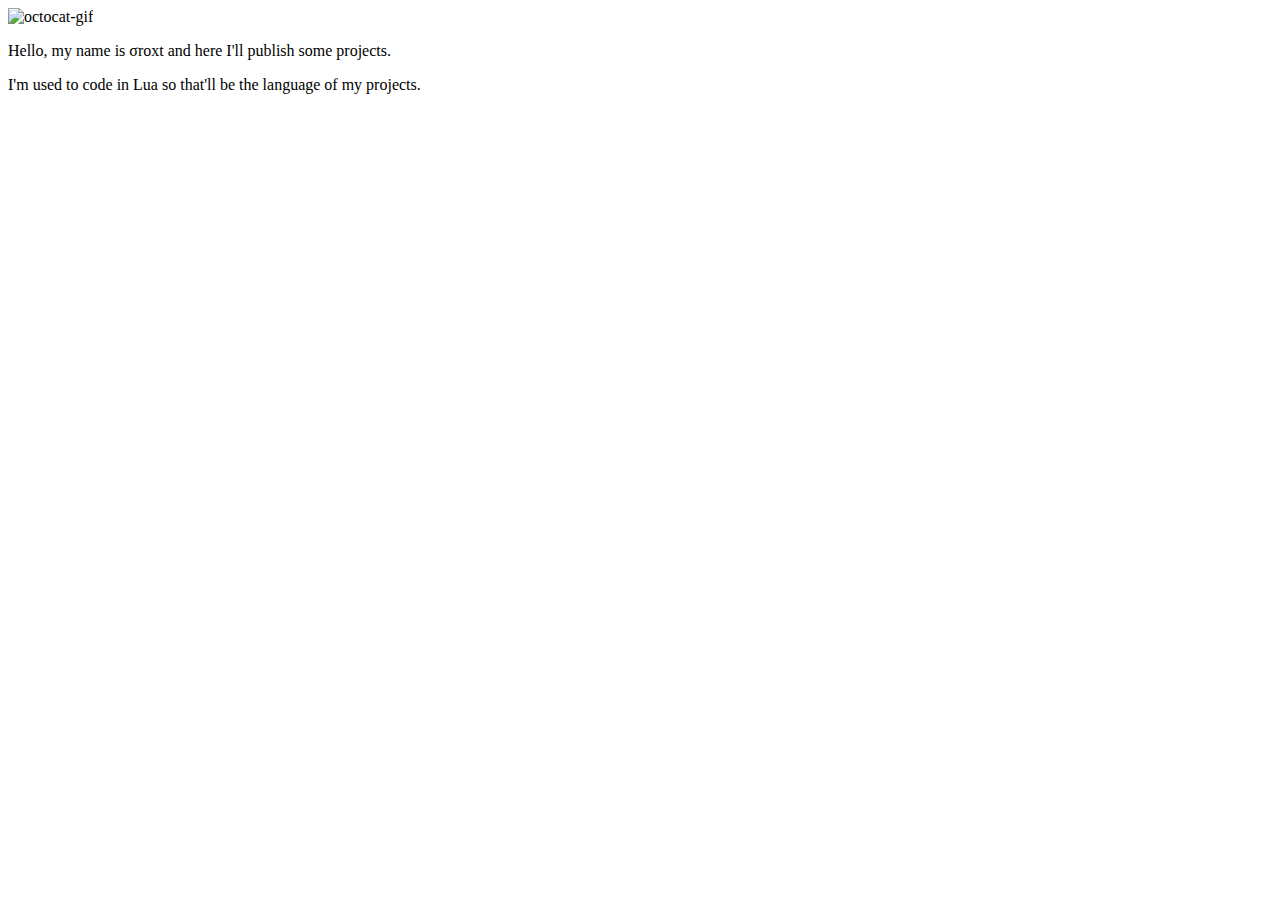
==== index.html @ eb8fb13e "Update index.html" ====
<!DOCTYPE html>

<html>
<head>
  <meta http-equiv="Content-Type" content="text/html; charset=utf-8"/>
  <title>Welcome to SigmaRoxt's page</title>
 <!--  <LINK href="styles.css" rel="stylesheet" type="text/css"> -->
</head>

<body>

<img src="https://octodex.github.com/images/daftpunktocat-thomas.gif" id="octocat" alt="octocat-gif" />

<!-- Change this code here by copy and pasting your template on line 15 -->
<p>Hello, my name is σroxt and here I'll publish some projects.</p>
<p>I'm used to code in Lua so that'll be the language of my projects.</p>

</body>
</html>
---- styles.css ----

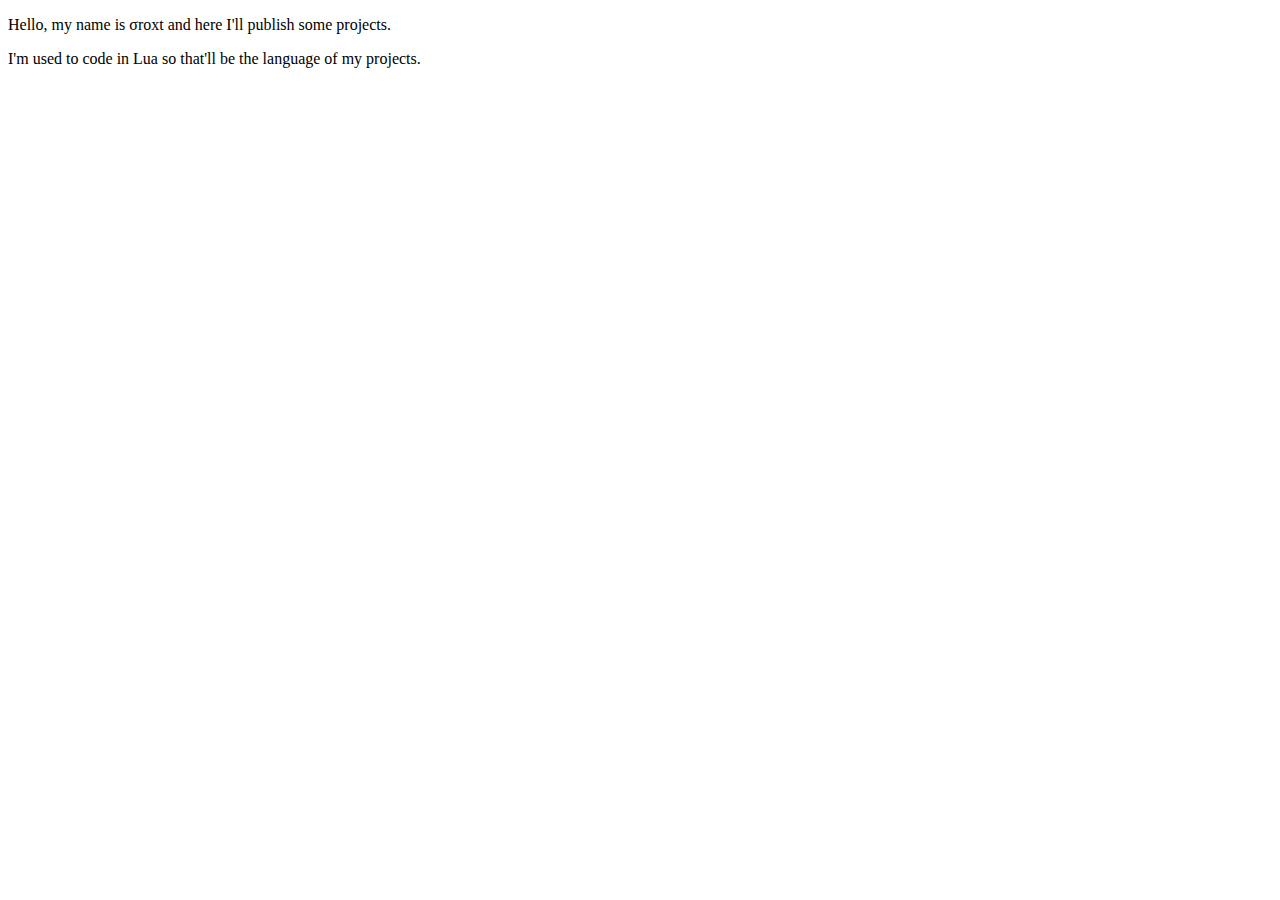
==== commit 5b96f222: "Update index.html" ====
--- a/index.html
+++ b/index.html
@@ -4,12 +4,11 @@
 <head>
   <meta http-equiv="Content-Type" content="text/html; charset=utf-8"/>
   <title>Welcome to SigmaRoxt's page</title>
- <!--  <LINK href="styles.css" rel="stylesheet" type="text/css"> -->
+  <LINK href="styles.css" rel="stylesheet" type="text/css">
 </head>
 
 <body>
 
-<img src="https://octodex.github.com/images/daftpunktocat-thomas.gif" id="octocat" alt="octocat-gif" />
 
 <!-- Change this code here by copy and pasting your template on line 15 -->
 <p>Hello, my name is σroxt and here I'll publish some projects.</p>
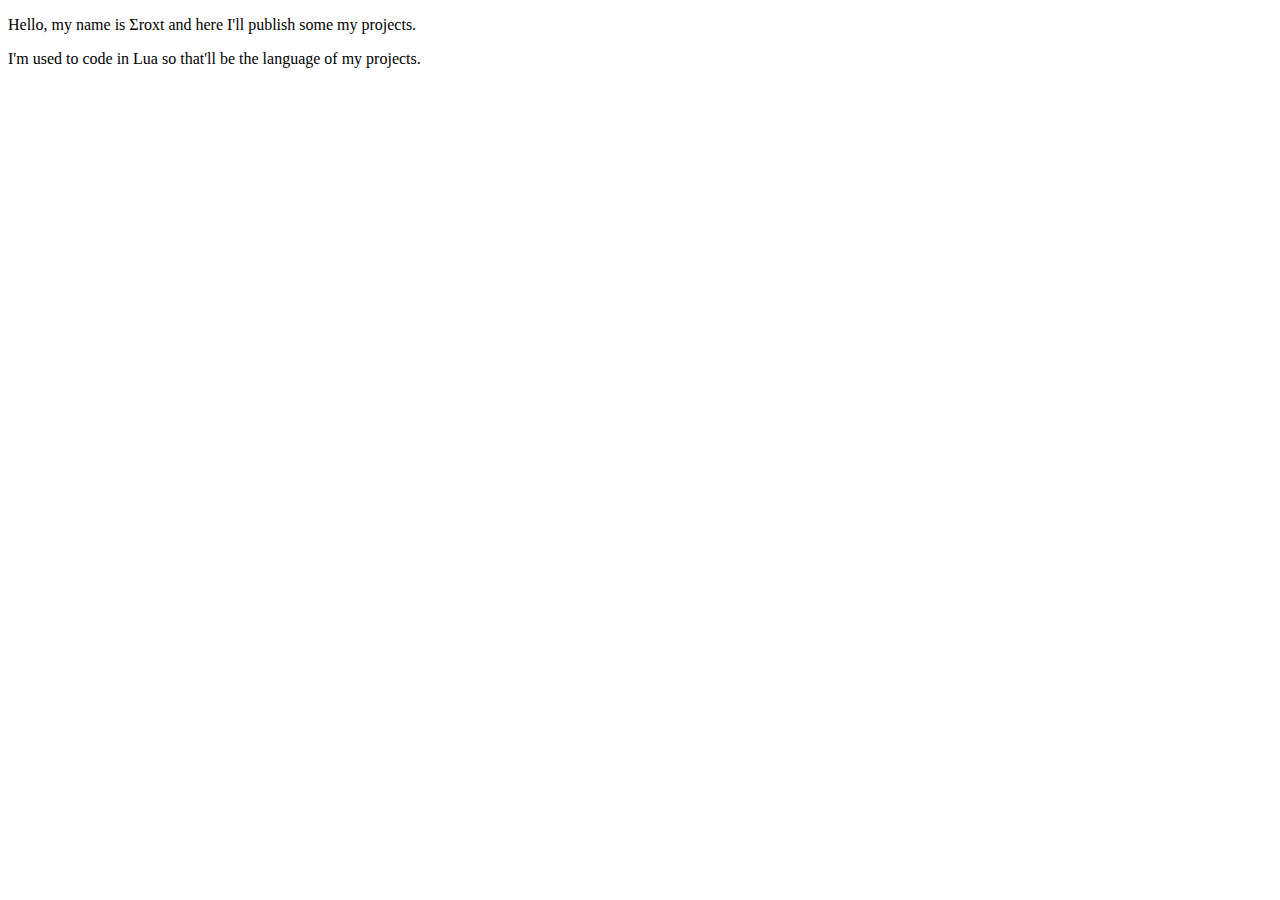
==== commit ed22e5c9: "Update index.html" ====
--- a/index.html
+++ b/index.html
@@ -11,7 +11,7 @@
 
 
 <!-- Change this code here by copy and pasting your template on line 15 -->
-<p>Hello, my name is σroxt and here I'll publish some projects.</p>
+<p>Hello, my name is Σroxt and here I'll publish some my projects.</p>
 <p>I'm used to code in Lua so that'll be the language of my projects.</p>
 
 </body>
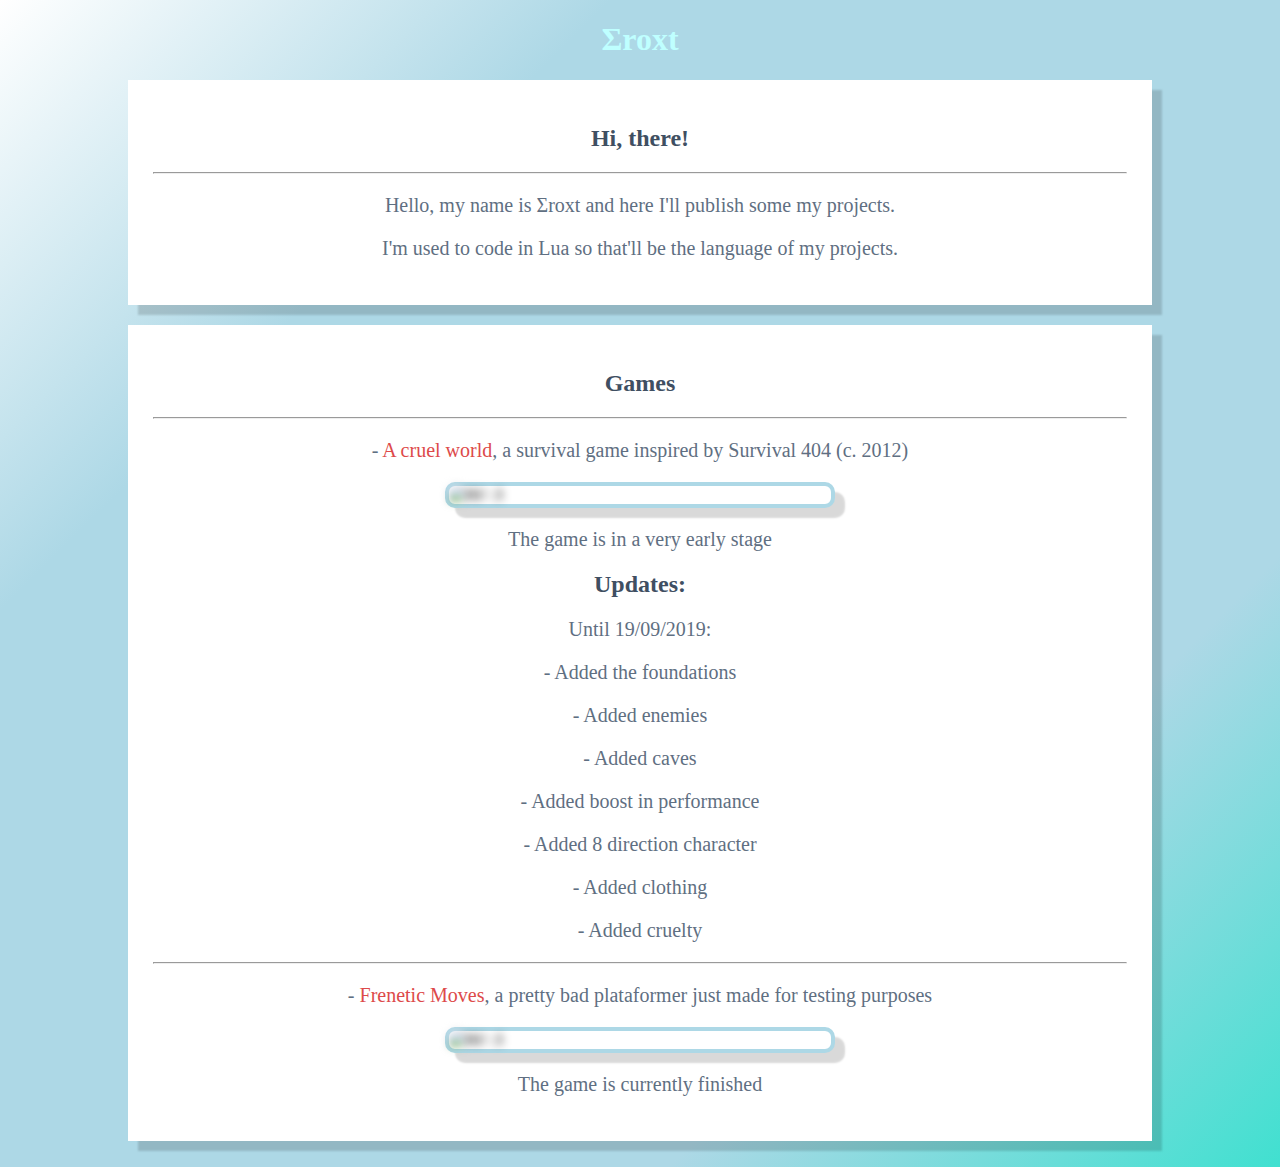
==== commit e3ff0d9b: "Update index.html" ====
--- a/index.html
+++ b/index.html
@@ -1,18 +1,55 @@
 <!DOCTYPE html>
 
 <html>
-<head>
-  <meta http-equiv="Content-Type" content="text/html; charset=utf-8"/>
-  <title>Welcome to SigmaRoxt's page</title>
-  <LINK href="styles.css" rel="stylesheet" type="text/css">
-</head>
+	<head>
+	  <meta http-equiv="Content-Type" content="text/html; charset=utf-8"/>
+	<meta name="google-site-verification" content="JkzohGpGeGGERTXKTF0axK5I2tNGrSZk2Ian2wn_a0w" />
+	  <title>Welcome to Σroxt's page</title>
+	  <LINK href="styles.css" rel="stylesheet" type="text/css">
+	</head>
 
-<body>
+	<body>
 
 
-<!-- Change this code here by copy and pasting your template on line 15 -->
-<p>Hello, my name is Σroxt and here I'll publish some my projects.</p>
-<p>I'm used to code in Lua so that'll be the language of my projects.</p>
+		<!-- Change this code here by copy and pasting your template on line 15 -->
+		<!-- <h1>-sigma-roxt</h1> -->
+		<h1>Σroxt</h1>
+		<div>
+			<h2 class="inverted">Hi, there!</h2>
+			<hr>
+			<p>Hello, my name is Σroxt and here I'll publish some my projects.</p>
+			<p>I'm used to code in Lua so that'll be the language of my projects.</p>
+		</div>
 
-</body>
+		<div>
+			<h2 class="inverted">Games</h2>
+			<hr>
+			<p> - <a href="">A cruel world</a>, a survival game inspired by Survival 404 (c. 2012)</p>
+			<div class="imgborder">
+				<img src="images/acw.jpg" alt="Hi! :3">
+				<span class="tooltiptext">A screenshot of the game</span>
+			</div>
+			<p>The game is in a very early stage</p>
+			<h2 class="inverted">Updates:</h2>
+			<p>Until 19/09/2019:</p>
+			
+			<p> - Added the foundations</p>
+			<p> - Added enemies</p>
+			<p> - Added caves</p>
+			<p> - Added boost in performance</p>
+			<p> - Added 8 direction character</p>
+			<p> - Added clothing</p>
+			<p> - Added cruelty</p>
+			
+			<hr>
+			<p> - <a href="https://sigmaroxt.itch.io/frenetic-moves">Frenetic Moves</a>, a pretty bad plataformer just made for testing purposes</p>
+			
+			<div class="imgborder">
+				<img src="images/fm.jpg" alt="Hi! :3">
+				<span class="tooltiptext">A screenshot of the game</span>
+			</div>
+			<p>The game is currently finished</p>
+		</div>
+		<br>
+	</body>
 </html>
--- a/styles.css
+++ b/styles.css
@@ -1 +1,90 @@
+body {
+	background-color: lightblue;
+	background-image: linear-gradient(-45deg,turquoise,lightblue,lightblue,lightblue, white);
+}
 
+h1 {
+	font-family: verdana;
+	color: #bfffff;
+	text-align: center;
+}
+
+p {
+	color: #5f6f82;
+	font-family: verdana;
+	font-size: 20px;
+	text-align: center;
+}
+div {
+	background-color: white;
+	width: 1024px;
+	padding: 25px;
+	box-sizing: border-box;
+	margin: auto;
+	margin-top: 20px;
+	box-shadow: 10px 10px 2px rgba(0, 0, 0, 0.15);
+}
+h2.inverted {
+	font-family: verdana;
+	color: #3f4f62;;
+	text-align: center;
+}
+a {
+	color: #dd4a4a;
+	text-decoration: none;
+}
+a:hover, a:active {
+	color: #dd4a4a;
+	text-shadow: 2px 2px 5px #dd4a4a;
+}
+
+.imgborder {
+	border: 4px solid lightblue;
+	border-radius: 10px;
+	padding: 0;
+	width: 40%;
+	display: block;
+	transition: box-shadow 2s ease-out;
+}
+img {
+	display: block;
+	width: 100%;
+	margin: 0;
+	border-radius: 5px;
+	transition: filter 1s ease-out;
+	filter: blur(4px);
+}
+img:hover {
+	
+	filter: blur(0px)
+}
+.imgborder:hover {
+	box-shadow: 0px 0px 8px 4px rgba(221, 74, 74, 0.5);
+}
+
+.imgborder .tooltiptext {
+	
+	width: 120px;
+	background-color: black;
+	color: #fff;
+	text-align: center;
+	padding: 5px 0;
+	border-radius: 4px;
+	left: 50%;
+	margin-left: -60px;
+	margin-top: 10px;
+	/* Position the tooltip text - see examples below! */
+	position: absolute;
+	z-index: 1;
+	opacity: 0;
+	transition: opacity 1s;
+	font-family: verdana;
+	text-shadow: 2px 2px 5px white;
+	
+	
+}
+
+.imgborder:hover .tooltiptext {
+	opacity: 1;
+	
+}
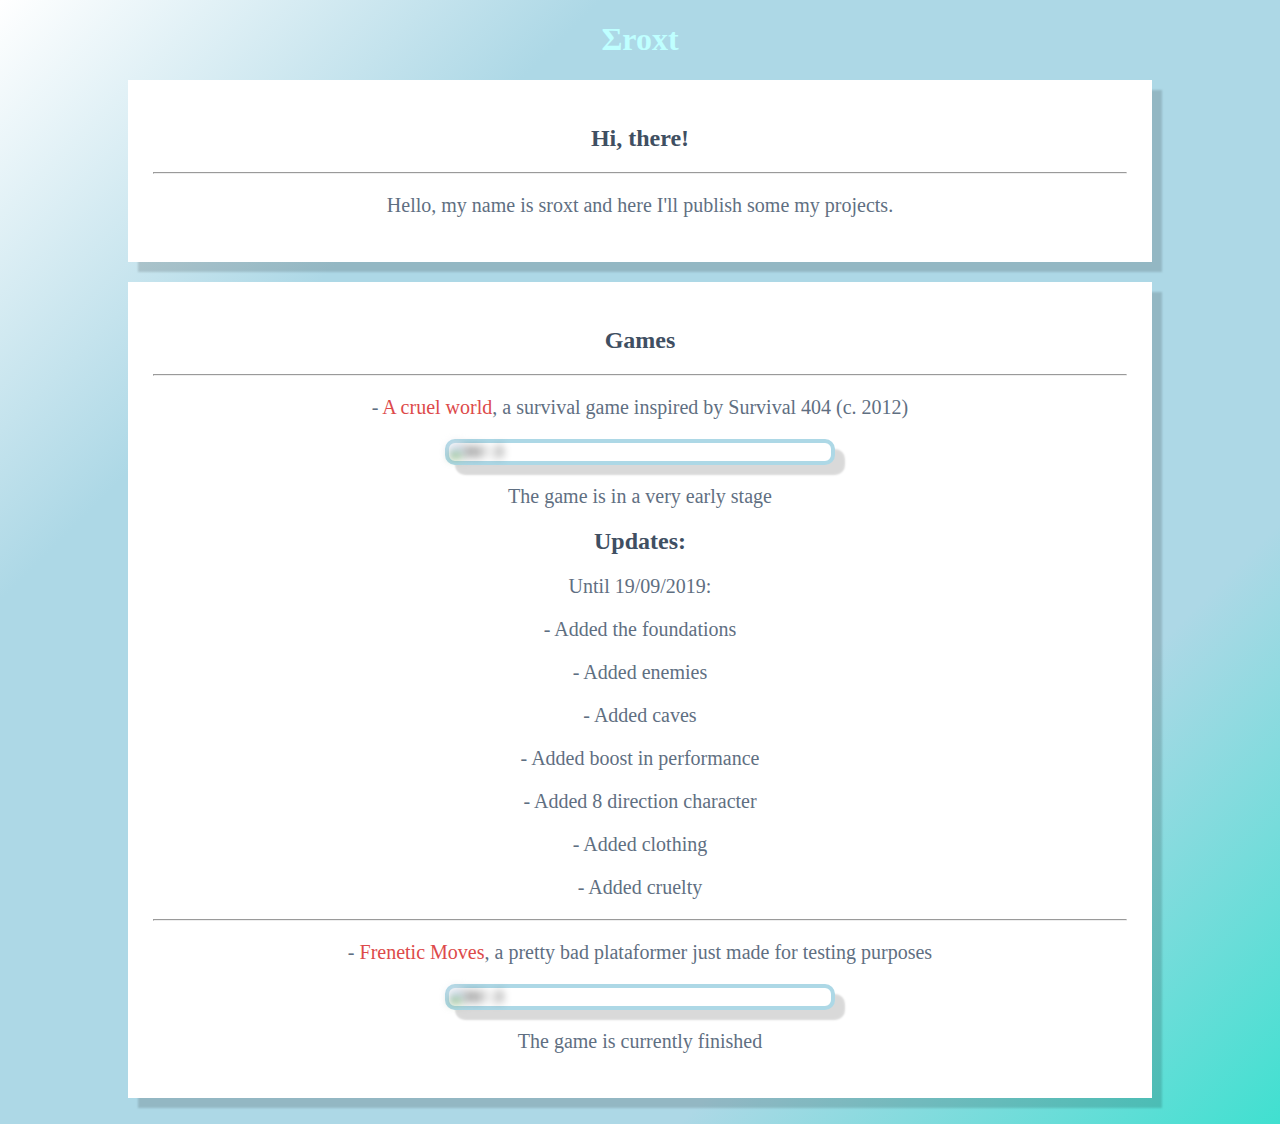
==== commit f352f2cc: "Update index.html" ====
--- a/index.html
+++ b/index.html
@@ -4,7 +4,7 @@
 	<head>
 	  <meta http-equiv="Content-Type" content="text/html; charset=utf-8"/>
 	<meta name="google-site-verification" content="JkzohGpGeGGERTXKTF0axK5I2tNGrSZk2Ian2wn_a0w" />
-	  <title>Welcome to Σroxt's page</title>
+	  <title>Welcome to sigmaroxt's page</title>
 	  <LINK href="styles.css" rel="stylesheet" type="text/css">
 	</head>
 
@@ -17,8 +17,8 @@
 		<div>
 			<h2 class="inverted">Hi, there!</h2>
 			<hr>
-			<p>Hello, my name is Σroxt and here I'll publish some my projects.</p>
-			<p>I'm used to code in Lua so that'll be the language of my projects.</p>
+			<p>Hello, my name is sroxt and here I'll publish some my projects.</p>
+			<!--<p>I'm used to code in Lua so that'll be the language of my projects.</p> -->
 		</div>
 
 		<div>
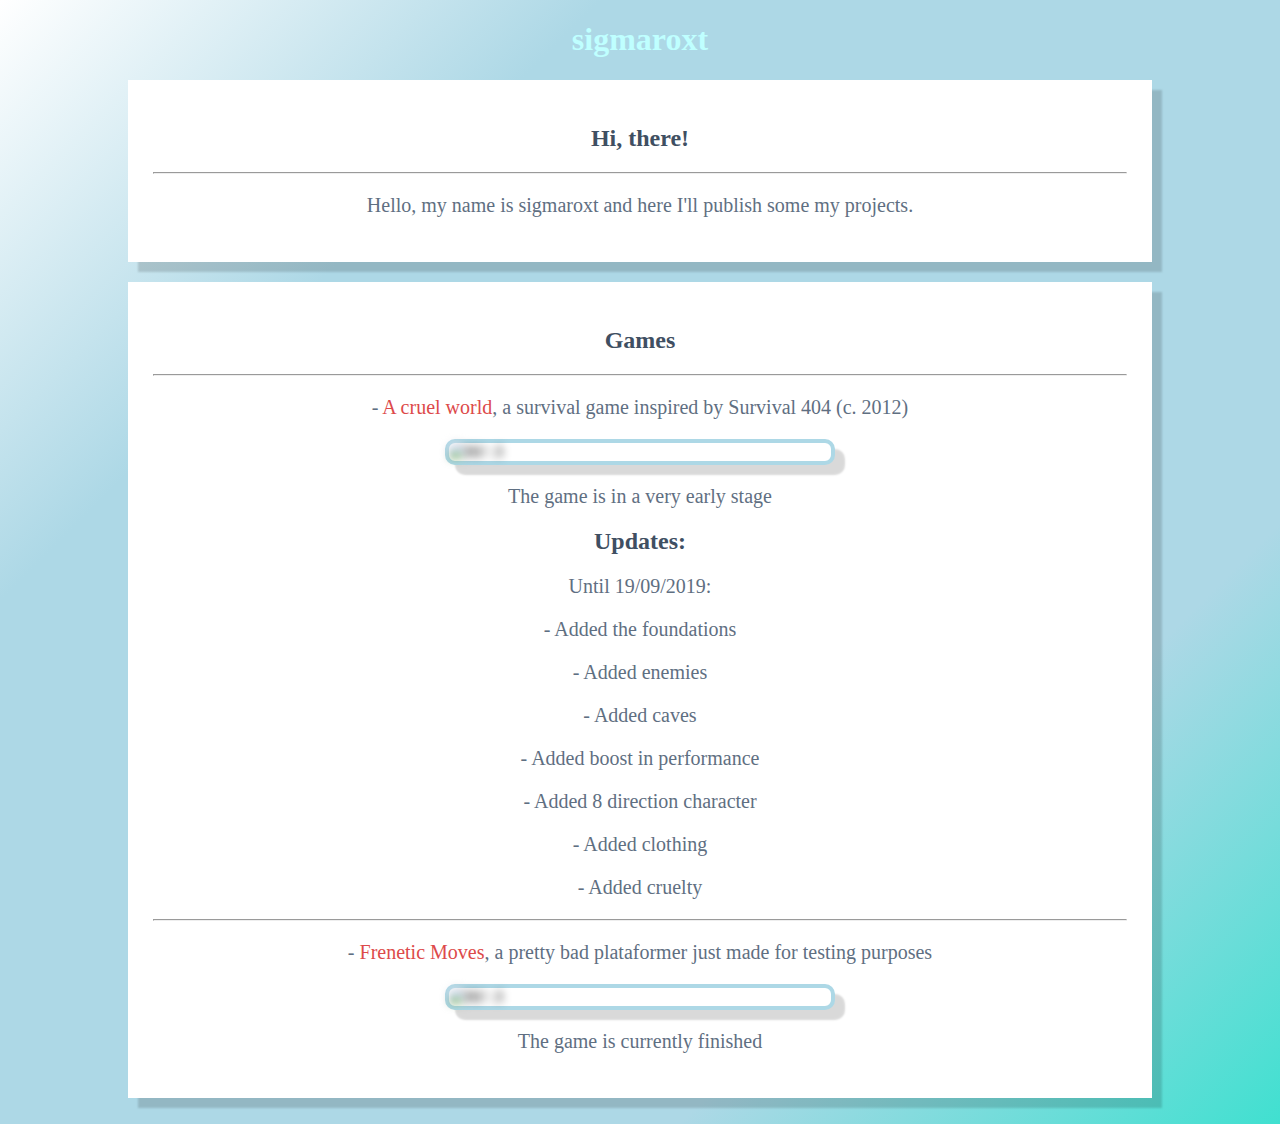
==== commit 6cc1c4ab: "Update index.html" ====
--- a/index.html
+++ b/index.html
@@ -13,11 +13,11 @@
 
 		<!-- Change this code here by copy and pasting your template on line 15 -->
 		<!-- <h1>-sigma-roxt</h1> -->
-		<h1>Σroxt</h1>
+		<h1>sigmaroxt</h1>
 		<div>
 			<h2 class="inverted">Hi, there!</h2>
 			<hr>
-			<p>Hello, my name is sroxt and here I'll publish some my projects.</p>
+			<p>Hello, my name is sigmaroxt and here I'll publish some my projects.</p>
 			<!--<p>I'm used to code in Lua so that'll be the language of my projects.</p> -->
 		</div>
 
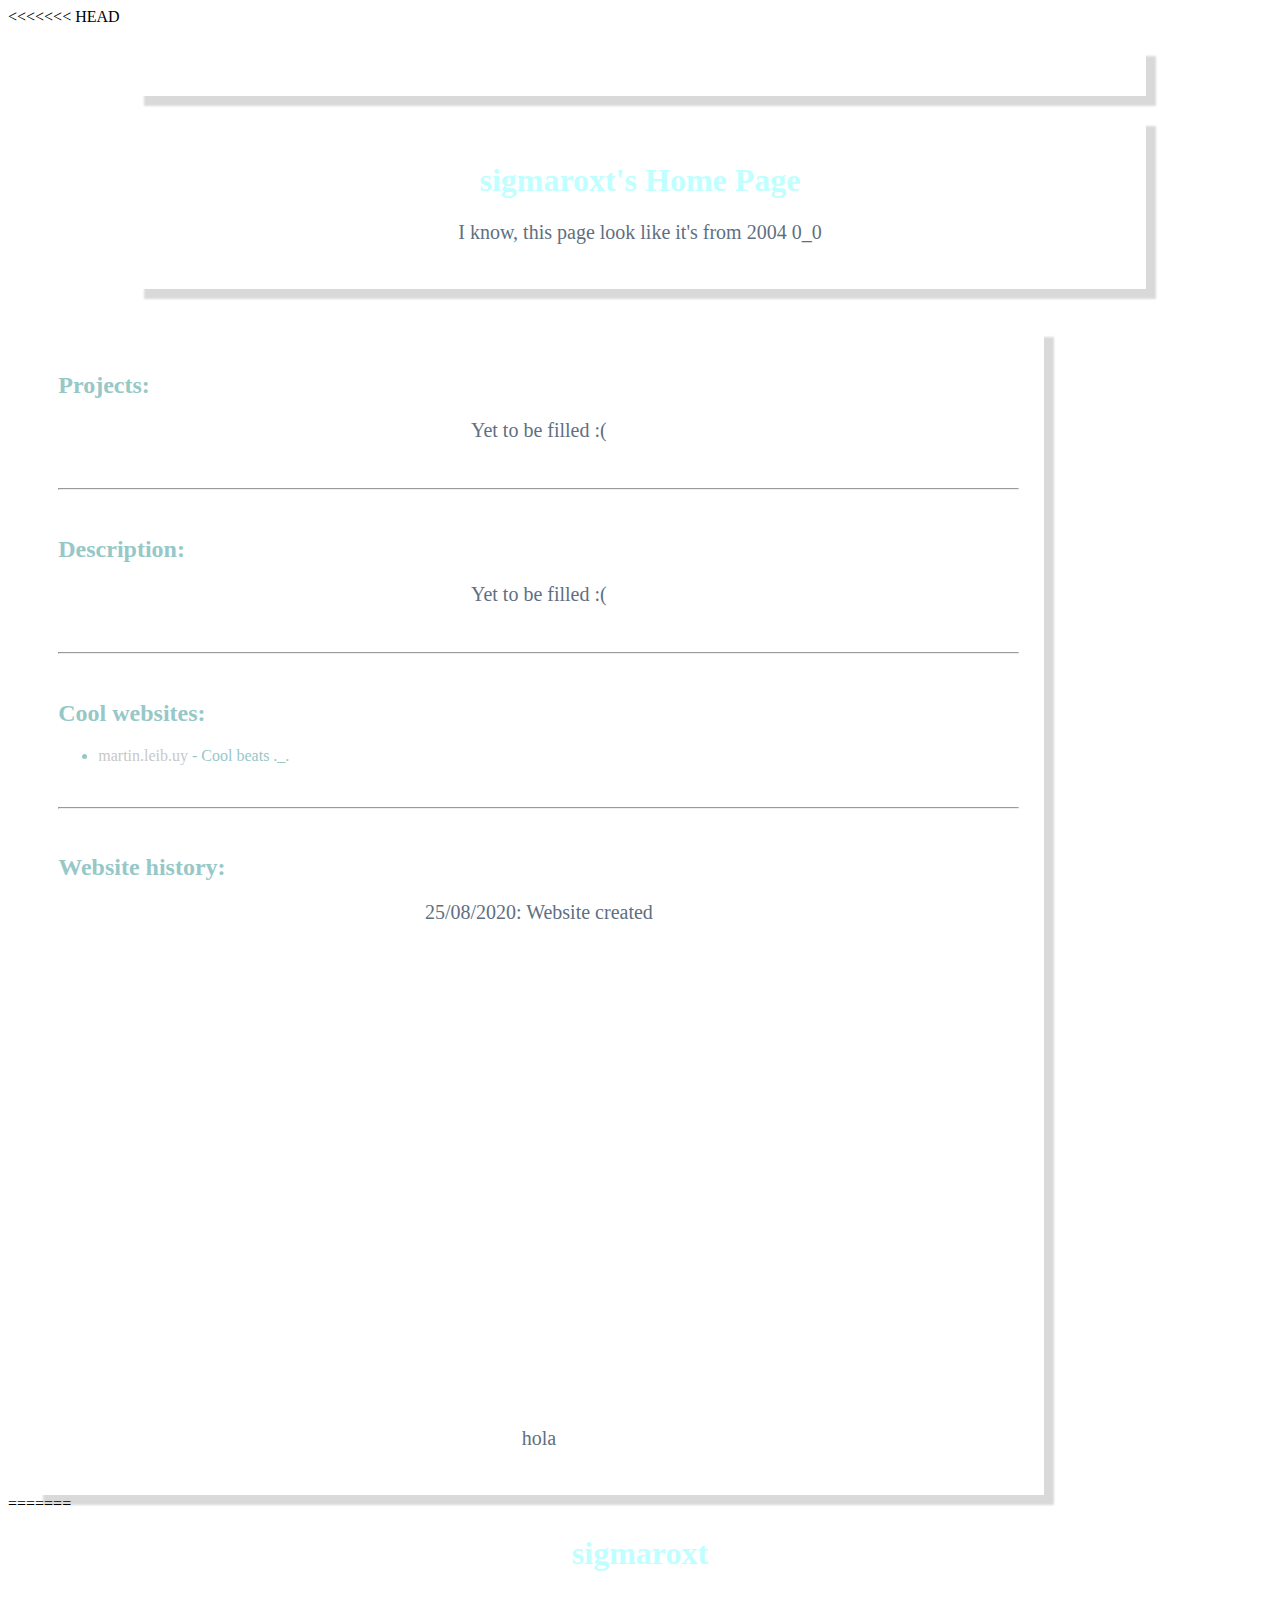
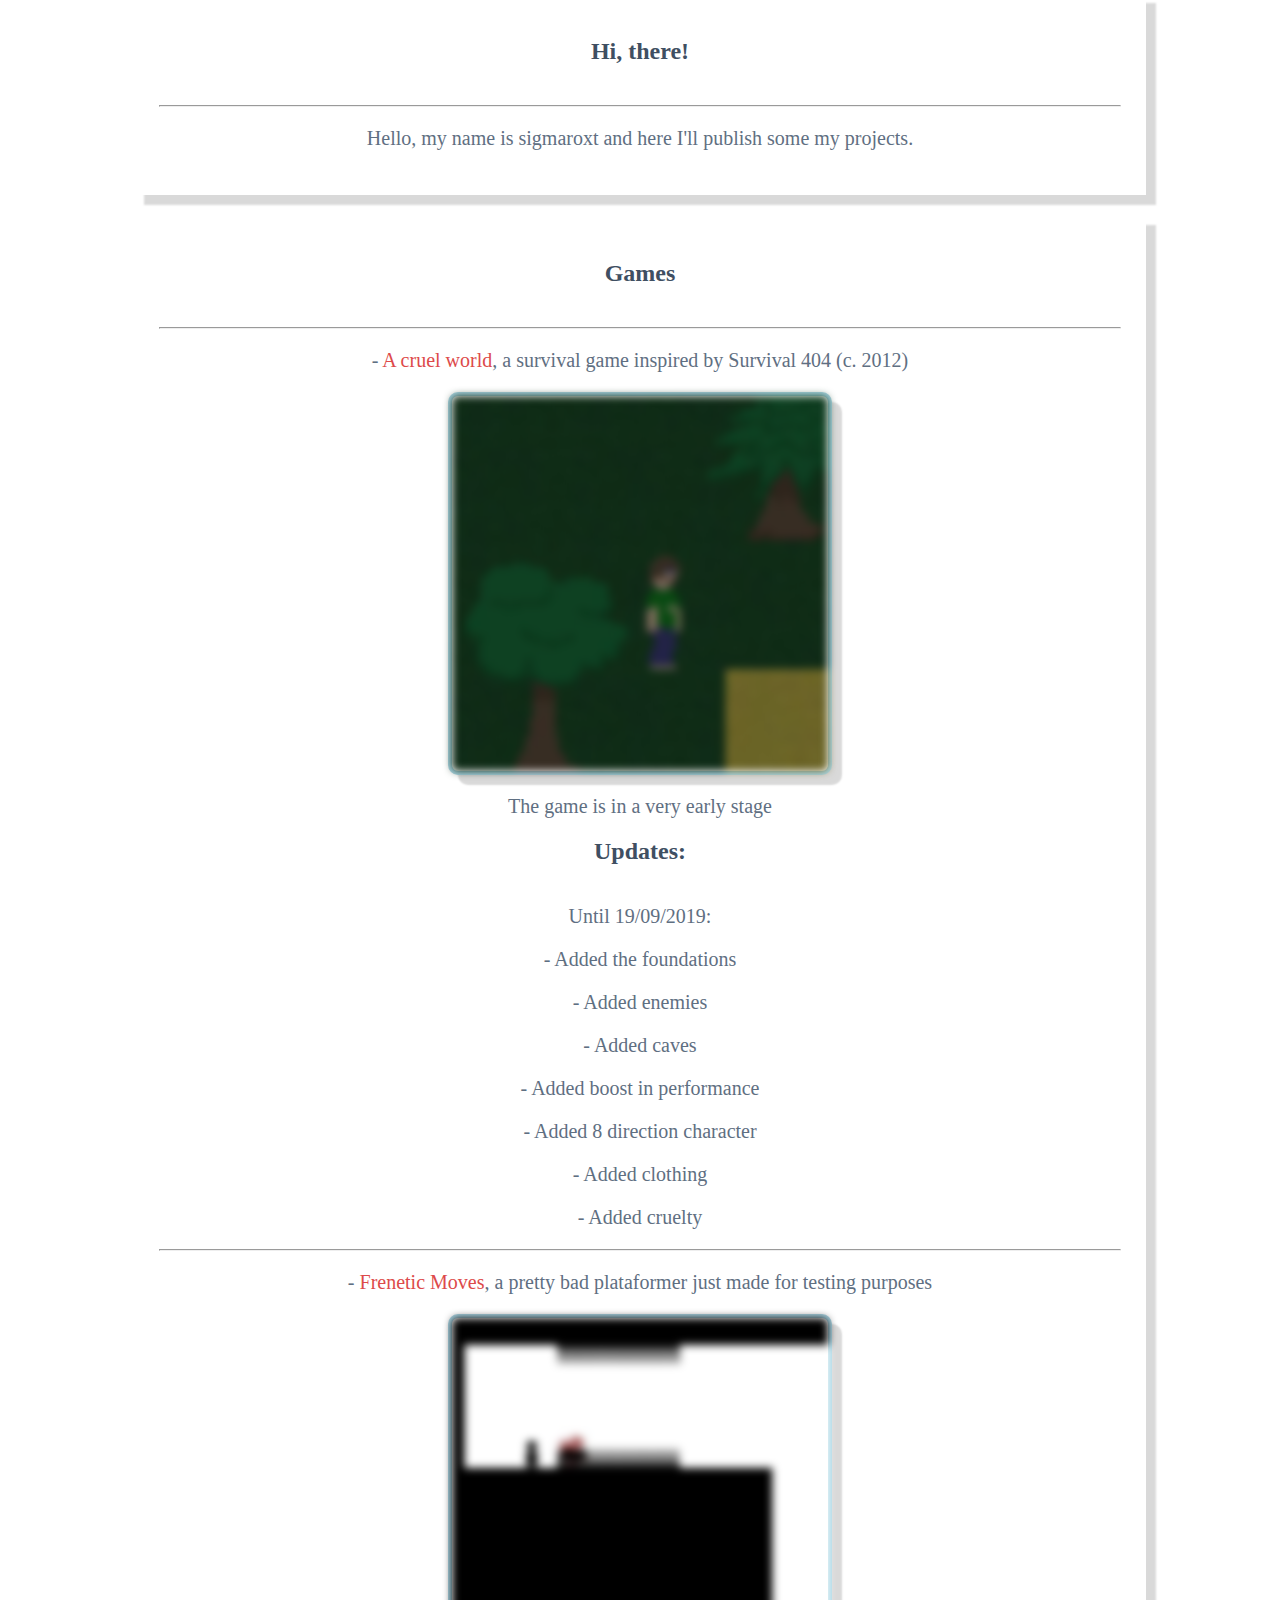
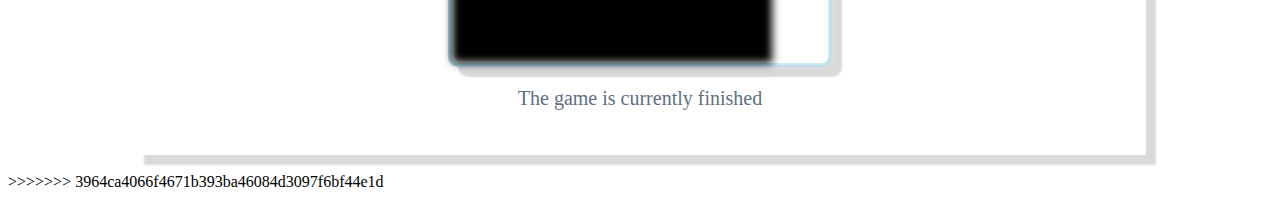
==== commit 00def227: "merge" ====
--- a/index.html
+++ b/index.html
@@ -1,4 +1,66 @@
 <!DOCTYPE html>
+<<<<<<< HEAD
+<html>
+<head>
+	<link rel="stylesheet" type="text/css" href="styles.css">
+	<title>sixt</title>
+</head>
+<body>
+	<div class="background-image">
+	</div>
+	<div class="title">
+	<h1>sigmaroxt's Home Page</h1>
+	<p>I know, this page look like it's from 2004 0_0</p>
+	</div>
+	<br>
+	<div class="contents">
+	<h2>Projects:</h1>
+	<p>Yet to be filled :(</p>
+	<br>
+	<hr>
+	<br>
+	<h2>Description:</h1>
+	<p>Yet to be filled :(</p>
+	<br>
+	<hr>
+	<br>
+	<h2>Cool websites:</h1>
+	<ul>
+	<li><a href="https:\\martin.leib.uy">martin.leib.uy</a> - Cool beats ._.</li>
+	</ul>
+	<br>
+	<hr>
+	<br>
+	<h2>Website history:</h1>
+	<p>25/08/2020: Website created
+	<br>
+	<br>
+	<br>
+	<br>
+	<br>
+	<br>
+	<br>
+	<br>
+	<br>
+	<br>
+	<br>
+	<br>
+	<br>
+	<br>
+	<br>
+	<br>
+	<br>
+	<br>
+	<br>
+	<br>
+	<br>
+	<br>
+	<p>hola</p>
+	</div>
+	
+</body>
+</html>
+=======
 
 <html>
 	<head>
@@ -53,3 +115,4 @@
 		<br>
 	</body>
 </html>
+>>>>>>> 3964ca4066f4671b393ba46084d3097f6bf44e1d
--- a/styles.css
+++ b/styles.css
@@ -1,3 +1,54 @@
+<<<<<<< HEAD
+.background-image {
+	position: fixed;
+	left: 0;
+	right: 0;
+	top: 0;
+	z-index: -20;
+	display: block;
+	background-size: 64px 64px;
+	background-image: url('crystal_wall00.png');
+	background-attachment: scroll;
+	filter: brightness(30%);
+	width: 100%;
+	height: 100%;
+	-ms-interpolation-mode: nearest-neighbor;
+	/* Firefox */
+	image-rendering: crisp-edges;
+	/* Chromium + Safari */
+	image-rendering: pixelated;
+}
+body {
+	
+}
+
+.title {
+	text-align: center;
+	color: rgb(150, 200, 200);   
+}
+
+.title h2 {
+	text-align: center;
+	color: rgb(150, 200, 200);   
+	font-weight: normal
+}
+
+
+
+.contents {
+	text-align: left;
+	margin-left: 2%;
+	margin-right: 2%;
+	text-align: left;
+	color: rgb(150, 200, 200);   
+	line-height: normal;	
+}
+
+.contents a {
+	color: rgb(200, 200, 200); 
+	
+}
+=======
 body {
 	background-color: lightblue;
 	background-image: linear-gradient(-45deg,turquoise,lightblue,lightblue,lightblue, white);
@@ -17,7 +68,7 @@
 }
 div {
 	background-color: white;
-	width: 1024px;
+	width: 80%;
 	padding: 25px;
 	box-sizing: border-box;
 	margin: auto;
@@ -28,6 +79,8 @@
 	font-family: verdana;
 	color: #3f4f62;;
 	text-align: center;
+	margin-bottom: 40px;
+	margin-top: 20px;
 }
 a {
 	color: #dd4a4a;
@@ -88,3 +141,4 @@
 	opacity: 1;
 	
 }
+>>>>>>> 3964ca4066f4671b393ba46084d3097f6bf44e1d
--- a/styles.css
+++ b/styles.css
@@ -1,3 +1,54 @@
+<<<<<<< HEAD
+.background-image {
+	position: fixed;
+	left: 0;
+	right: 0;
+	top: 0;
+	z-index: -20;
+	display: block;
+	background-size: 64px 64px;
+	background-image: url('crystal_wall00.png');
+	background-attachment: scroll;
+	filter: brightness(30%);
+	width: 100%;
+	height: 100%;
+	-ms-interpolation-mode: nearest-neighbor;
+	/* Firefox */
+	image-rendering: crisp-edges;
+	/* Chromium + Safari */
+	image-rendering: pixelated;
+}
+body {
+	
+}
+
+.title {
+	text-align: center;
+	color: rgb(150, 200, 200);   
+}
+
+.title h2 {
+	text-align: center;
+	color: rgb(150, 200, 200);   
+	font-weight: normal
+}
+
+
+
+.contents {
+	text-align: left;
+	margin-left: 2%;
+	margin-right: 2%;
+	text-align: left;
+	color: rgb(150, 200, 200);   
+	line-height: normal;	
+}
+
+.contents a {
+	color: rgb(200, 200, 200); 
+	
+}
+=======
 body {
 	background-color: lightblue;
 	background-image: linear-gradient(-45deg,turquoise,lightblue,lightblue,lightblue, white);
@@ -17,7 +68,7 @@
 }
 div {
 	background-color: white;
-	width: 1024px;
+	width: 80%;
 	padding: 25px;
 	box-sizing: border-box;
 	margin: auto;
@@ -28,6 +79,8 @@
 	font-family: verdana;
 	color: #3f4f62;;
 	text-align: center;
+	margin-bottom: 40px;
+	margin-top: 20px;
 }
 a {
 	color: #dd4a4a;
@@ -88,3 +141,4 @@
 	opacity: 1;
 	
 }
+>>>>>>> 3964ca4066f4671b393ba46084d3097f6bf44e1d
